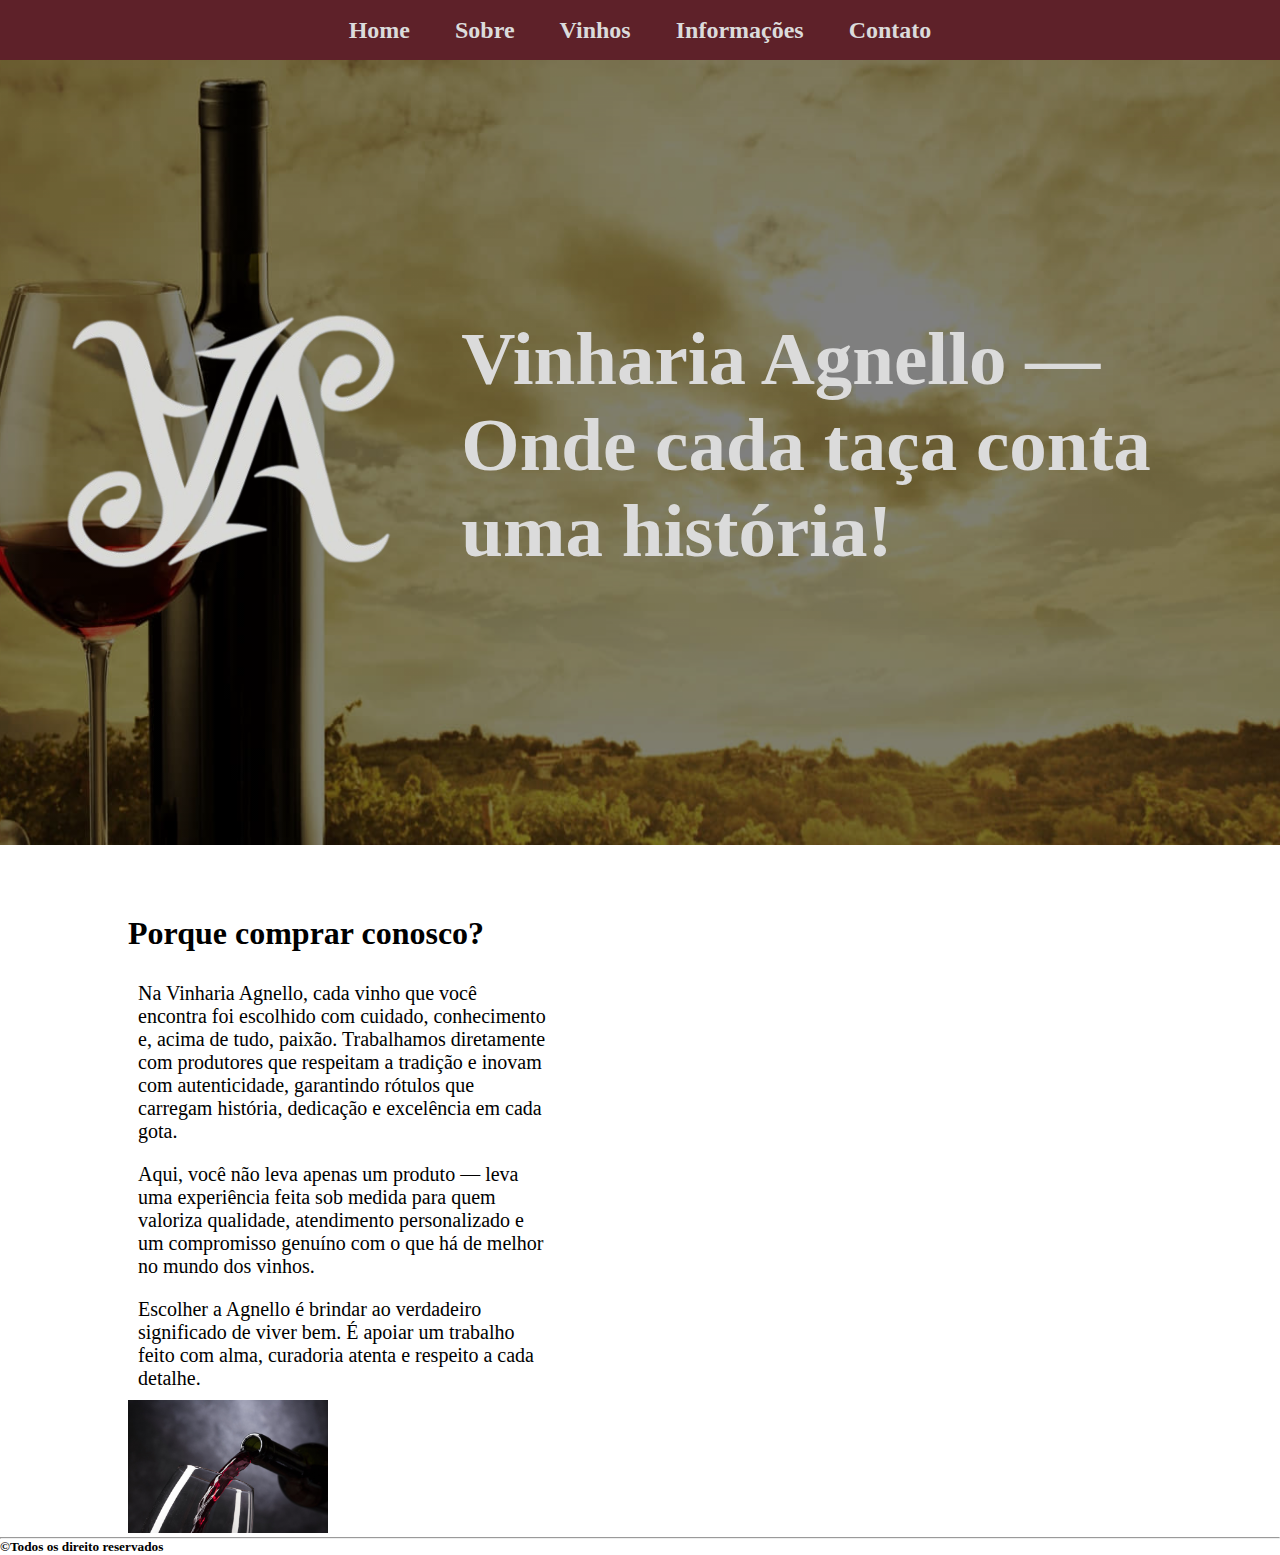
==== index.html @ 2246cc6f "Projeto iniciado" ====
<!DOCTYPE html>
<html lang="en">
<head>
    <meta charset="UTF-8">
    <meta name="viewport" content="width=device-width, initial-scale=1.0">
    <meta keywords="" description="Descubra a Vinharia Agnello: tradição, qualidade e paixão pelos melhores vinhos. Conheça nossa seleção especial e viva uma experiência única em cada taça.">
    <title>Vinharia Agnello</title>
    <link rel="stylesheet" href="src/css/style.css">
</head>
<body>
    <nav class="navbar">
        <h2 id="menu"><a href="#">Home</a></h2>
        <h2 id="menu"><a href="src/pages/sobre.html">Sobre</a></h2>
        <h2 id="menu"><a href="src/pages/vinhos.html">Vinhos</a></h2>
        <h2 id="menu"><a href="src/pages/informacoes.html">Informações</a></h2>
        <h2 id="menu"><a href="src/pages/contato.html">Contato</a></h2>
    </nav>
    <main>
        <div id="imagem">
            <span id="logo">
                <img src="src/assets/img/Logo.png" alt="">
            </span>
            <span id="slogan">
                <h2>Vinharia Agnello — Onde cada taça conta uma história!</h2>
            </span>
        </div>
        <div id="corpo">
            <h1>Porque comprar conosco?</h1>
            <div class="container-texto">
                <span id="texto">
                    <p>Na Vinharia Agnello, cada vinho que você encontra foi escolhido com cuidado, conhecimento e, acima de tudo, paixão. Trabalhamos diretamente com produtores que respeitam a tradição e inovam com autenticidade, garantindo rótulos que carregam história, dedicação e excelência em cada gota.</p>
                    <p>Aqui, você não leva apenas um produto — leva uma experiência feita sob medida para quem valoriza qualidade, atendimento personalizado e um compromisso genuíno com o que há de melhor no mundo dos vinhos.</p>
                    <p>Escolher a Agnello é brindar ao verdadeiro significado de viver bem. É apoiar um trabalho feito com alma, curadoria atenta e respeito a cada detalhe.</p>
                </span>
                <div id="texto-img">
                    <img src="src/assets/img/corpo_img.png" alt="">
                </span>
            </div>
            
        </div>
    </main>
    <footer>
        <div></div>
        <hr>
        <h5>©Todos os direito reservados</h5>
    </footer>
</body>
</html>
---- src/css/style.css ----
*{
    margin: 0;
    font-family: Georgia, 'Times New Roman', Times, serif;
}
:root {
    --cor_primária: #5E2129;
    --cor_secundaria: rgb(219, 219, 219);
}
nav {
    width: 100%;
    height: 60px;
    position: fixed;
    background: var(--cor_primária);
    display: flex;
    align-items: center;
    justify-content: center;
    gap: 45px;
    box-shadow: 5px rgba(0, 0, 0, 0.397);
}
#menu a {
    text-decoration: none;
    color: var(--cor_secundaria);
    cursor: pointer;
}
main {
    width: 100%;
    display: flex;
    flex-flow: column;
    align-items: center;
}
#imagem {
    padding-top: 45px;
    width: 100%;
    height: 800px;
    background:
        linear-gradient(rgba(0,0,0,0.5), rgba(0,0,0,0.5)), 
        url("../assets/img/vinho_2.png");
    background-repeat: no-repeat;
    background-position: left;
    background-size: 100% 1000px;
    display: flex;
    align-items: center;
    justify-content: space-evenly;
}
#logo img {
    width: 360px;
}
#slogan {
    font-size: 50px;
    width: 60%;
    color: var(--cor_secundaria);
}
#corpo {
    width: 80vw;
    padding-top: 50px;
}
.container-corpo {
    width: 100%;   
}
#corpo h1 {
    padding: 20px 0;
}
#texto p {
    font-size: 20px;
    padding: 10px;
    width: 40%;
}
#texto-img img{
    width: 200px;
}
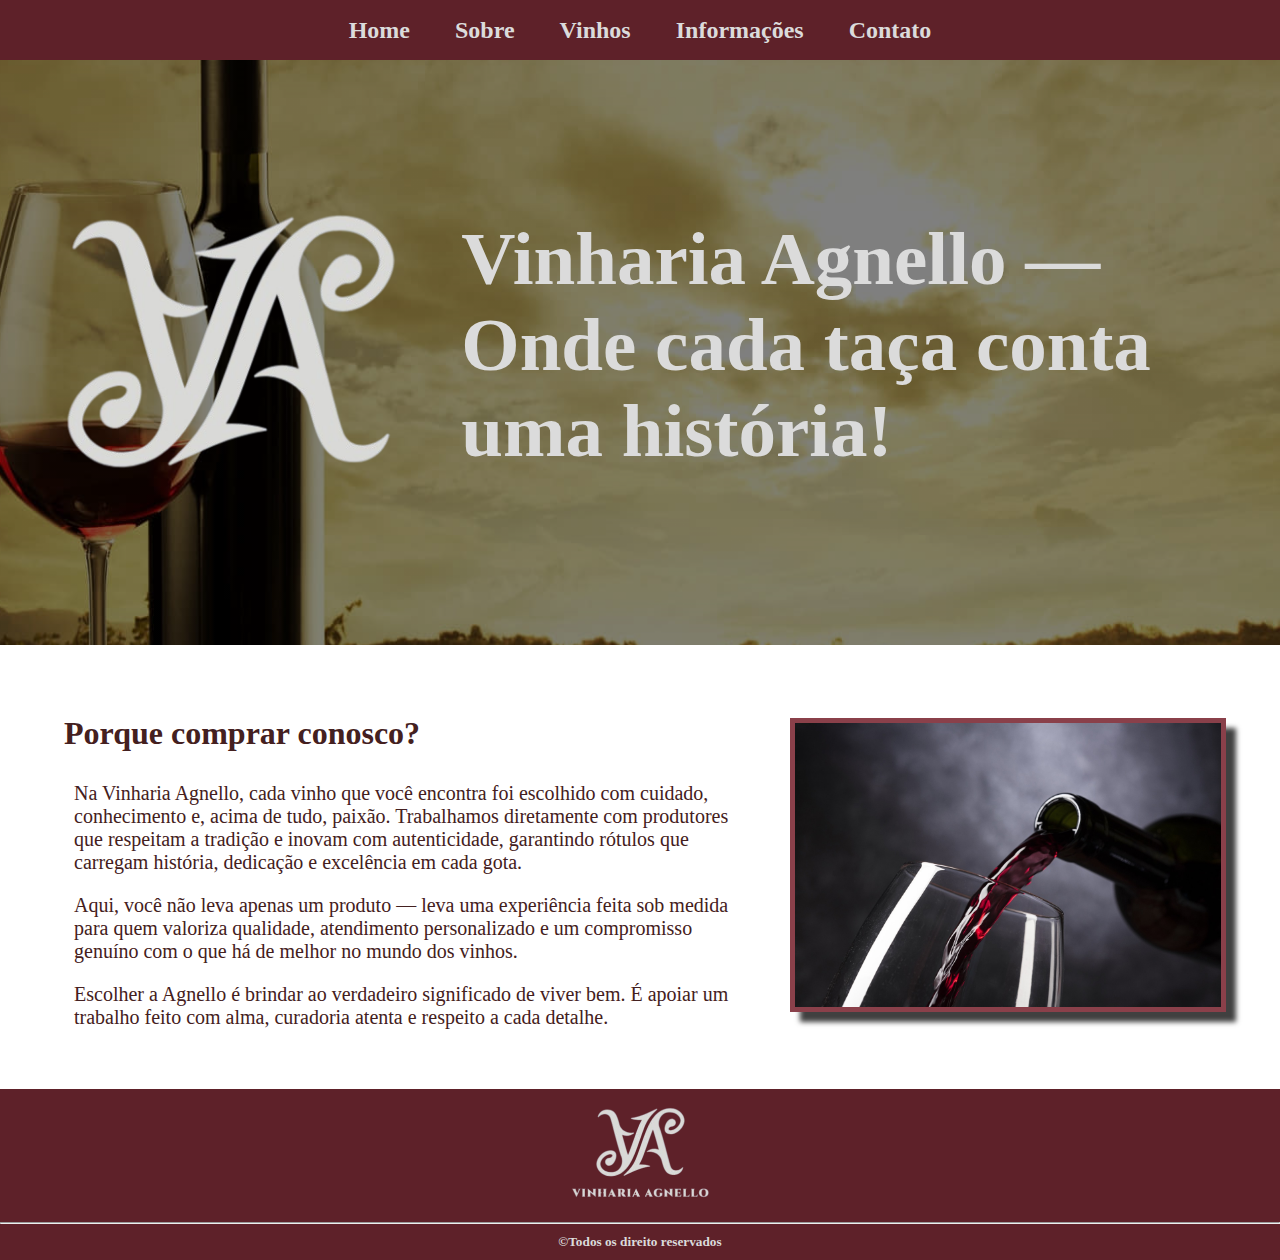
==== commit b29556ac: "index.html finalizado" ====
--- a/index.html
+++ b/index.html
@@ -6,6 +6,7 @@
     <meta keywords="" description="Descubra a Vinharia Agnello: tradição, qualidade e paixão pelos melhores vinhos. Conheça nossa seleção especial e viva uma experiência única em cada taça.">
     <title>Vinharia Agnello</title>
     <link rel="stylesheet" href="src/css/style.css">
+    <link rel="stylesheet" href="src/css/home.css">
 </head>
 <body>
     <nav class="navbar">
@@ -25,22 +26,23 @@
             </span>
         </div>
         <div id="corpo">
-            <h1>Porque comprar conosco?</h1>
-            <div class="container-texto">
-                <span id="texto">
-                    <p>Na Vinharia Agnello, cada vinho que você encontra foi escolhido com cuidado, conhecimento e, acima de tudo, paixão. Trabalhamos diretamente com produtores que respeitam a tradição e inovam com autenticidade, garantindo rótulos que carregam história, dedicação e excelência em cada gota.</p>
-                    <p>Aqui, você não leva apenas um produto — leva uma experiência feita sob medida para quem valoriza qualidade, atendimento personalizado e um compromisso genuíno com o que há de melhor no mundo dos vinhos.</p>
-                    <p>Escolher a Agnello é brindar ao verdadeiro significado de viver bem. É apoiar um trabalho feito com alma, curadoria atenta e respeito a cada detalhe.</p>
-                </span>
-                <div id="texto-img">
-                    <img src="src/assets/img/corpo_img.png" alt="">
-                </span>
-            </div>
-            
+            <span id="texto">
+                <h1>Porque comprar conosco?</h1>
+                <p>Na Vinharia Agnello, cada vinho que você encontra foi escolhido com cuidado, conhecimento e, acima de tudo, paixão. Trabalhamos diretamente com produtores que respeitam a tradição e inovam com autenticidade, garantindo rótulos que carregam história, dedicação e excelência em cada gota.</p>
+                <p>Aqui, você não leva apenas um produto — leva uma experiência feita sob medida para quem valoriza qualidade, atendimento personalizado e um compromisso genuíno com o que há de melhor no mundo dos vinhos.</p>
+                <p>Escolher a Agnello é brindar ao verdadeiro significado de viver bem. É apoiar um trabalho feito com alma, curadoria atenta e respeito a cada detalhe.</p>
+            </span>
+            <div id="texto-img">
+                <img src="src/assets/img/corpo_img.png" alt="">
+            </span>
         </div>
     </main>
     <footer>
-        <div></div>
+        <div class="container01-footer">
+            <div id="logo_footer">
+                <img src="src/assets/img/logo-footer.png" alt="">
+            </div>
+        </div>
         <hr>
         <h5>©Todos os direito reservados</h5>
     </footer>
--- a/src/css/style.css
+++ b/src/css/style.css
@@ -3,14 +3,15 @@
     font-family: Georgia, 'Times New Roman', Times, serif;
 }
 :root {
-    --cor_primária: #5E2129;
+    --cor_primaria: #5E2129;
     --cor_secundaria: rgb(219, 219, 219);
+    --cor_texto: rgb(68, 32, 32);
 }
 nav {
     width: 100%;
     height: 60px;
     position: fixed;
-    background: var(--cor_primária);
+    background: var(--cor_primaria);
     display: flex;
     align-items: center;
     justify-content: center;
@@ -22,49 +23,29 @@
     color: var(--cor_secundaria);
     cursor: pointer;
 }
-main {
+footer {
+    height: 100%;
+    background-color: var(--cor_primaria);
+    color: var(--cor_secundaria);
     width: 100%;
-    display: flex;
-    flex-flow: column;
-    align-items: center;
 }
-#imagem {
-    padding-top: 45px;
+footer hr{
+    color: var(--cor_secundaria);
+}
+footer h5 {
+    padding: 10px 0;
     width: 100%;
-    height: 800px;
-    background:
-        linear-gradient(rgba(0,0,0,0.5), rgba(0,0,0,0.5)), 
-        url("../assets/img/vinho_2.png");
-    background-repeat: no-repeat;
-    background-position: left;
-    background-size: 100% 1000px;
+    text-align: center;
+}
+.container01-footer {
     display: flex;
     align-items: center;
-    justify-content: space-evenly;
+    justify-content: center;
+    width: 100%;
 }
-#logo img {
-    width: 360px;
+#logo_footer {
+    padding: 15px 0;
 }
-#slogan {
-    font-size: 50px;
-    width: 60%;
-    color: var(--cor_secundaria);
-}
-#corpo {
-    width: 80vw;
-    padding-top: 50px;
-}
-.container-corpo {
-    width: 100%;   
-}
-#corpo h1 {
-    padding: 20px 0;
-}
-#texto p {
-    font-size: 20px;
-    padding: 10px;
-    width: 40%;
-}
-#texto-img img{
-    width: 200px;
-}
+#logo_footer img {
+    width: 150px;
+}--- a/src/css/home.css
+++ b/src/css/home.css
@@ -0,0 +1,57 @@
+main {
+    width: 100%;
+    display: flex;
+    flex-flow: column;
+    align-items: center;
+}
+#imagem {
+    padding-top: 45px;
+    width: 100%;
+    height: 600px;
+    background:
+        linear-gradient(rgba(0,0,0,0.5), rgba(0,0,0,0.5)), 
+        url("../assets/img/vinho_2.png");
+    background-repeat: no-repeat;
+    background-position: left;
+    background-size: 100% 1000px;
+    display: flex;
+    align-items: center;
+    justify-content: space-evenly;
+}
+#logo img {
+    width: 360px;
+}
+#slogan {
+    font-size: 50px;
+    width: 60%;
+    color: var(--cor_secundaria);
+}
+#corpo {
+    width: 90vw;
+    padding: 50px 0;
+    display: flex;
+    align-items: center;
+    justify-content: space-between;
+}
+#texto {
+    width: 60%;
+}
+#texto h1 {
+    padding: 20px 0;
+    color: var(--cor_texto);
+}
+#texto p {
+    font-size: 20px;
+    padding: 10px;
+    color: var(--cor_texto);
+}
+#texto-img {
+    width: 37%;
+}
+#texto-img img{
+    width: 100%;
+    border: solid 5px #8a404a;
+    -webkit-box-shadow: 10px 10px 5px 0px rgba(0,0,0,0.75);
+    -moz-box-shadow: 10px 10px 5px 0px rgba(0,0,0,0.75);
+    box-shadow: 10px 10px 5px 0px rgba(0,0,0,0.75);
+}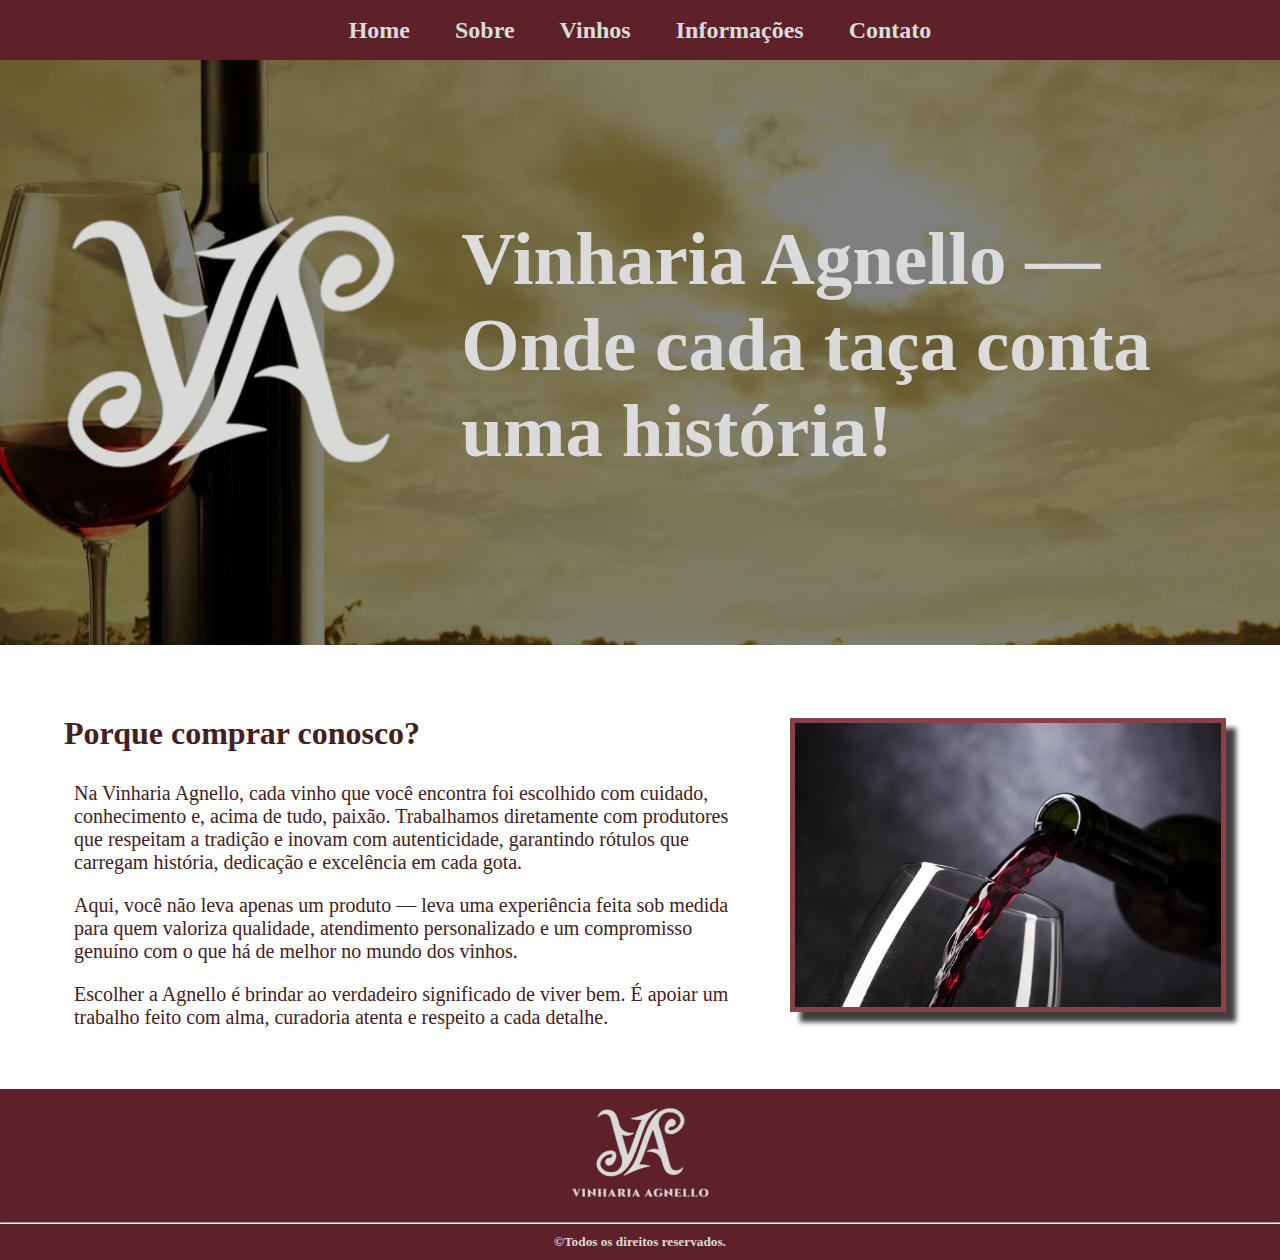
==== commit 6de6be5a: "Formatação e estruturação de pastas e código" ====
--- a/index.html
+++ b/index.html
@@ -44,7 +44,7 @@
             </div>
         </div>
         <hr>
-        <h5>©Todos os direito reservados</h5>
+        <h5>©Todos os direitos reservados.</h5>
     </footer>
 </body>
 </html>